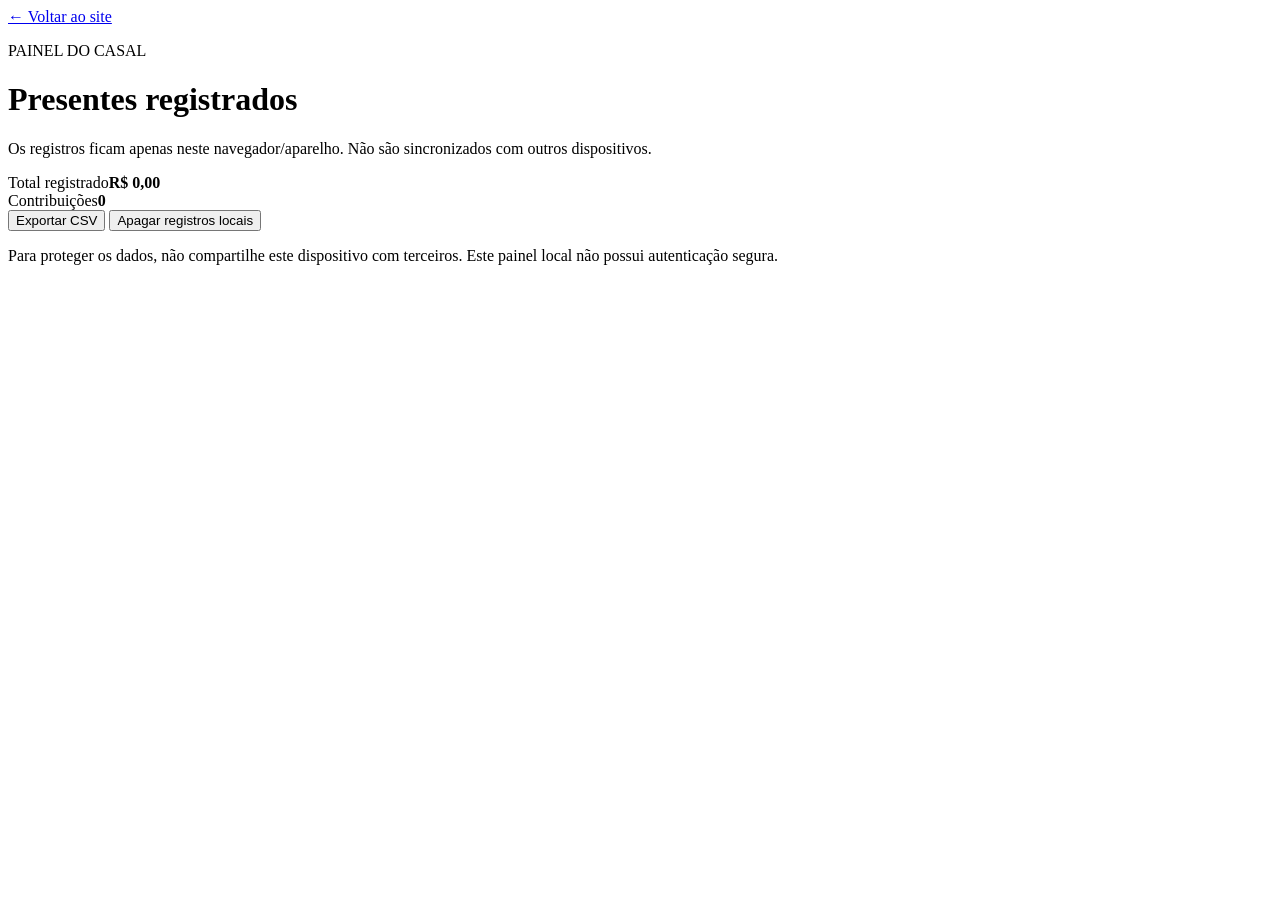
==== admin.html @ 0fe83e46 "Add files via upload" ====
<!doctype html><html lang="pt-BR"><head><meta charset="utf-8"><meta name="viewport" content="width=device-width,initial-scale=1"><title>Painel local | Nosso primeiro lar</title><link rel="stylesheet" href="css/style.css"></head><body class="admin-body"><main class="admin-wrap"><a class="text-link" href="index.html">← Voltar ao site</a><p class="eyebrow">PAINEL DO CASAL</p><h1>Presentes registrados</h1><p class="muted">Os registros ficam apenas neste navegador/aparelho. Não são sincronizados com outros dispositivos.</p><div class="admin-stats"><article><span>Total registrado</span><strong id="total">R$ 0,00</strong></article><article><span>Contribuições</span><strong id="count">0</strong></article></div><button id="export" class="button">Exportar CSV</button> <button id="clear" class="button danger">Apagar registros locais</button><div id="records" class="records"></div><p class="small muted">Para proteger os dados, não compartilhe este dispositivo com terceiros. Este painel local não possui autenticação segura.</p></main><script src="js/config.js"></script><script src="js/admin.js"></script></body></html>
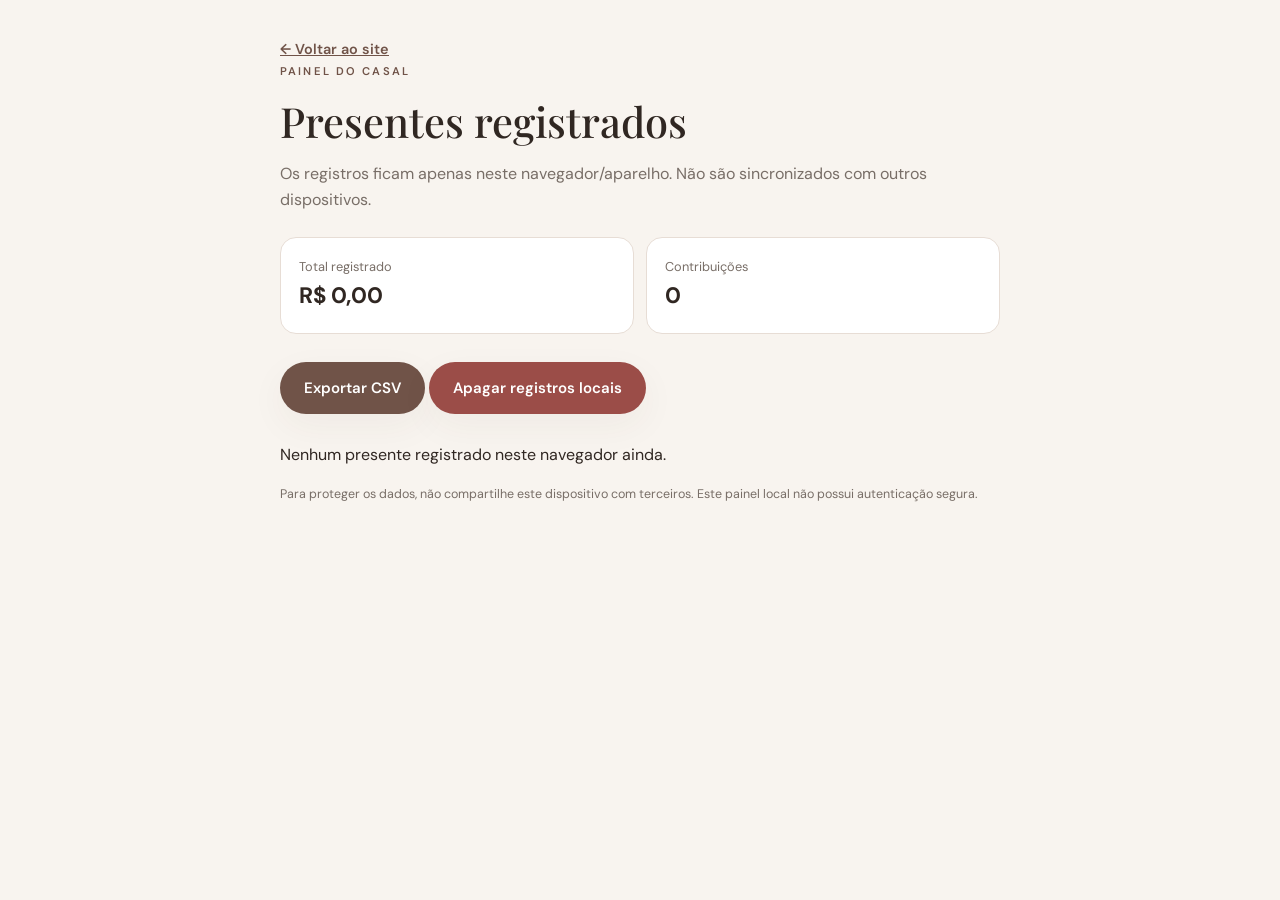
==== commit 60d58964: "Add files via upload" ====
--- a/admin.html
+++ b/admin.html
@@ -1 +1 @@
-<!doctype html><html lang="pt-BR"><head><meta charset="utf-8"><meta name="viewport" content="width=device-width,initial-scale=1"><title>Painel local | Nosso primeiro lar</title><link rel="stylesheet" href="css/style.css"></head><body class="admin-body"><main class="admin-wrap"><a class="text-link" href="index.html">← Voltar ao site</a><p class="eyebrow">PAINEL DO CASAL</p><h1>Presentes registrados</h1><p class="muted">Os registros ficam apenas neste navegador/aparelho. Não são sincronizados com outros dispositivos.</p><div class="admin-stats"><article><span>Total registrado</span><strong id="total">R$ 0,00</strong></article><article><span>Contribuições</span><strong id="count">0</strong></article></div><button id="export" class="button">Exportar CSV</button> <button id="clear" class="button danger">Apagar registros locais</button><div id="records" class="records"></div><p class="small muted">Para proteger os dados, não compartilhe este dispositivo com terceiros. Este painel local não possui autenticação segura.</p></main><script src="js/config.js"></script><script src="js/admin.js"></script></body></html>+<!doctype html><html lang="pt-BR"><head><meta charset="utf-8"><meta name="viewport" content="width=device-width,initial-scale=1"><title>Painel local | Nosso primeiro lar</title><link rel="stylesheet" href="style.css"></head><body class="admin-body"><main class="admin-wrap"><a class="text-link" href="index.html">← Voltar ao site</a><p class="eyebrow">PAINEL DO CASAL</p><h1>Presentes registrados</h1><p class="muted">Os registros ficam apenas neste navegador/aparelho. Não são sincronizados com outros dispositivos.</p><div class="admin-stats"><article><span>Total registrado</span><strong id="total">R$ 0,00</strong></article><article><span>Contribuições</span><strong id="count">0</strong></article></div><button id="export" class="button">Exportar CSV</button> <button id="clear" class="button danger">Apagar registros locais</button><div id="records" class="records"></div><p class="small muted">Para proteger os dados, não compartilhe este dispositivo com terceiros. Este painel local não possui autenticação segura.</p></main><script src="config.js"></script><script src="admin.js"></script></body></html>
--- a/style.css
+++ b/style.css
@@ -0,0 +1,2 @@
+@import url('https://fonts.googleapis.com/css2?family=DM+Sans:wght@400;500;600&family=Playfair+Display:ital,wght@0,400;0,500;0,600;1,400;1,500&display=swap');
+:root{--cream:#f8f4ef;--paper:#fffdfb;--beige:#e9ddd1;--rose:#c59b96;--brown:#705348;--ink:#302722;--muted:#786e67;--line:#e7ddd5;--shadow:0 12px 36px #4b33200d}*{box-sizing:border-box}html{scroll-behavior:smooth}body{margin:0;background:var(--cream);color:var(--ink);font-family:'DM Sans',sans-serif;line-height:1.65}h1,h2,h3{font-family:'Playfair Display',serif;font-weight:500;line-height:1.15;margin:0 0 16px}h1{font-size:clamp(2.6rem,11vw,4.6rem)}h1 em{color:var(--brown);font-weight:400}h2{font-size:clamp(2rem,8vw,3rem)}h3{font-size:1.55rem}p{margin:0 0 16px}.hero{min-height:92svh;position:relative;display:flex;align-items:flex-end;padding:34px 24px 54px;overflow:hidden;background:linear-gradient(180deg,#5d4a3c18 0%,#3c2c248c 100%),url('casal.jpg') center/cover no-repeat}.hero-photo{position:absolute;inset:0;background:linear-gradient(0deg,#f8f4ef 0%,#f8f4ef00 56%);pointer-events:none}.hero-content{position:relative;max-width:650px;margin:auto 0 0;z-index:1}.hero-content>p:not(.eyebrow){max-width:420px;color:#54483f}.eyebrow{font-size:.7rem;letter-spacing:.19em;font-weight:600;color:var(--brown);margin-bottom:16px}.button{display:inline-flex;align-items:center;justify-content:center;border:0;border-radius:999px;background:var(--brown);color:white;text-decoration:none;font:600 .94rem 'DM Sans',sans-serif;padding:15px 24px;min-height:52px;cursor:pointer;box-shadow:var(--shadow);transition:transform .18s,opacity .18s}.button:active{transform:scale(.98)}.button.secondary{background:var(--beige);color:var(--ink)}.button.full{width:100%;margin-top:12px}.section{padding:62px 24px;max-width:760px;margin:0 auto}.story{text-align:center}.story p:not(.eyebrow){color:var(--muted);max-width:600px;margin:0 auto 16px}.gift-section{background:var(--paper);border:1px solid var(--line);border-radius:28px;margin:0 14px;padding:32px 20px;box-shadow:var(--shadow)}.gift-section h2,.gift-section>.eyebrow{text-align:center}.muted{color:var(--muted)}.gift-grid{display:grid;grid-template-columns:repeat(2,minmax(0,1fr));gap:12px;margin:26px 0}.gift-option{border:1px solid var(--line);background:#fff;border-radius:18px;padding:18px 10px;text-align:center;cursor:pointer;min-height:104px;color:var(--ink);font-family:inherit}.gift-option strong{display:block;font-size:1.3rem;color:var(--brown)}.gift-option span{font-size:.75rem;color:var(--muted)}.gift-option.selected{border:2px solid var(--brown);background:#f6eee8;box-shadow:0 0 0 3px #70534812}.field-label{display:block;font-size:.88rem;font-weight:600;margin:18px 0 8px}.money-input{display:flex;align-items:center;gap:10px;border:1px solid var(--line);background:#fff;border-radius:14px;padding:0 15px;height:54px}.money-input span{color:var(--brown);font-weight:600}.money-input input{border:0;outline:0;width:100%;font:1rem 'DM Sans';background:transparent;color:var(--ink)}input,textarea{font:inherit}.form-grid{margin-top:14px}.form-grid input,.form-grid textarea{display:block;width:100%;margin-top:8px;padding:14px;border:1px solid var(--line);border-radius:13px;background:#fff;color:var(--ink);font:400 .95rem 'DM Sans';resize:vertical}.error{color:#a33;margin-top:8px}.pix-panel{margin-top:24px;padding:22px 16px;border-radius:20px;background:var(--cream);text-align:center;border:1px solid var(--line)}.pix-panel textarea{width:100%;padding:12px;border:1px solid var(--line);border-radius:10px;background:white;font-size:.75rem;word-break:break-all}.qr{display:flex;justify-content:center;margin:18px auto;background:white;padding:12px;width:max-content;max-width:100%;border-radius:12px}.qr img,.qr canvas{max-width:100%;height:auto}.small{font-size:.78rem}.text-button,.text-link{border:0;background:none;color:var(--brown);text-decoration:underline;font:600 .9rem 'DM Sans';cursor:pointer;display:inline-block;margin-top:12px}.closing{text-align:center}.closing p{color:var(--muted)}footer{text-align:center;padding:24px;color:var(--muted);font-size:.75rem;border-top:1px solid var(--line)}.hidden{display:none!important}.godparents{background-image:linear-gradient(180deg,#5d4a3c18 0%,#3c2c248c 100%),url('casal.jpg')}.admin-body{min-height:100vh}.admin-wrap{max-width:760px;margin:auto;padding:28px 20px}.admin-wrap h1{font-size:2.6rem}.admin-stats{display:grid;grid-template-columns:1fr 1fr;gap:12px;margin:24px 0}.admin-stats article{background:white;border:1px solid var(--line);border-radius:16px;padding:18px}.admin-stats span{display:block;font-size:.8rem;color:var(--muted)}.admin-stats strong{font-size:1.4rem}.records{margin-top:24px}.record{background:white;border:1px solid var(--line);padding:16px;border-radius:14px;margin-bottom:10px}.record strong{display:block}.danger{background:#9b4d48}.admin-wrap .button{margin:4px 0}@media(min-width:700px){.hero{min-height:720px;padding:60px}.section{padding:86px 36px}.gift-section{margin:0 auto;padding:42px}.gift-grid{grid-template-columns:repeat(3,minmax(0,1fr))}}
